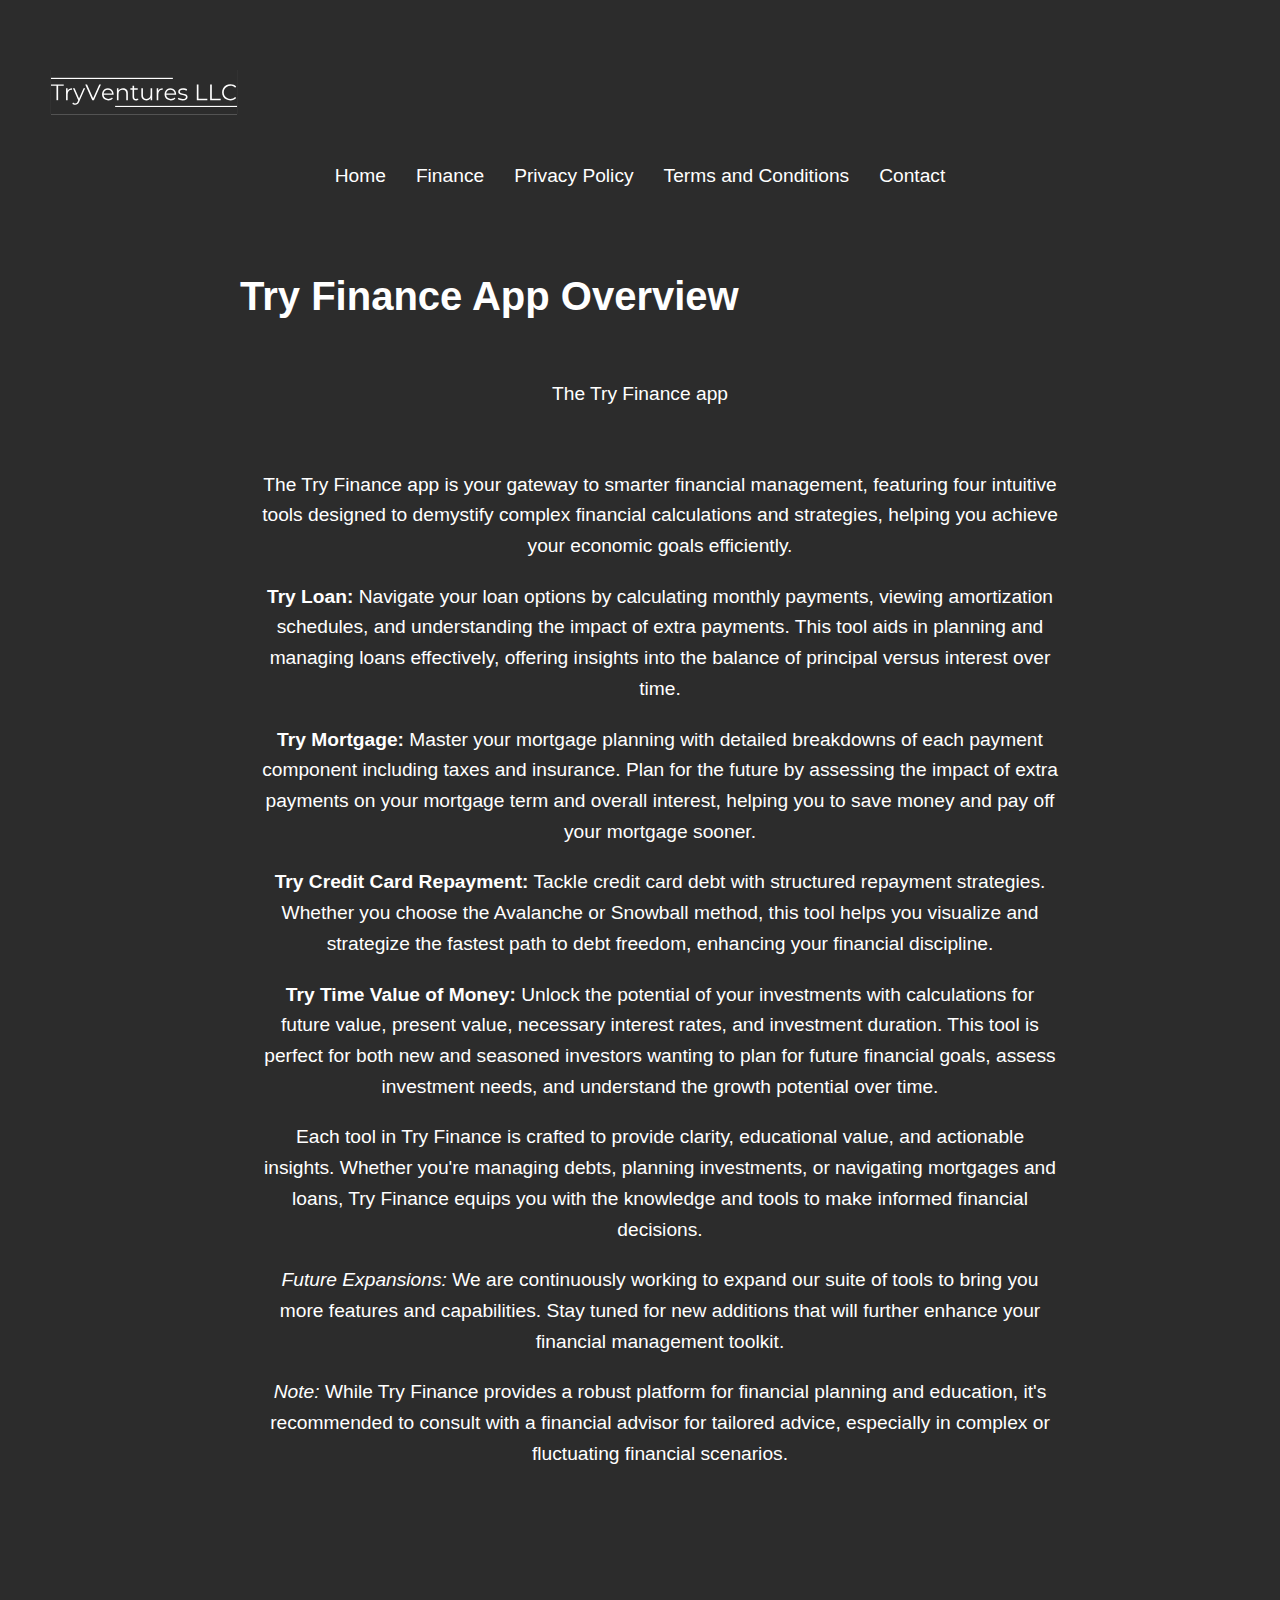
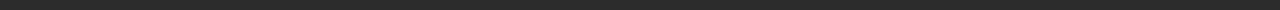
==== finance.html @ 520a4b58 "Add files via upload" ====
<!DOCTYPE html>
<html lang="en">
<head>
    <meta charset="UTF-8">
    <meta name="viewport" content="width=device-width, initial-scale=1.0">
    <title>Try Finance - Try Ventures LLC</title>
    <link rel="stylesheet" href="index.css">
</head>
<body>
    <header>
        <img src="TryVentures LLC.svg" class="logo" alt="Try Ventures LLC Logo">

        <nav>
            <a href="index.html">Home</a>
            <a href="finance.html">Finance</a>
            <a href="privacy.html">Privacy Policy</a>
            <a href="terms.html">Terms and Conditions</a>
            <a href="contact.html">Contact</a>
        </nav>
    </header>
           
    <div class="container">
        <h1>Try Finance App Overview</h1>
        <div class="finance-details">
            <p>The Try Finance app

  </nav>
  <div class="finance-details">
    <p>The Try Finance app is your gateway to smarter financial management, featuring four intuitive tools designed to demystify complex financial calculations and strategies, helping you achieve your economic goals efficiently.</p>
    <p><strong>Try Loan:</strong> Navigate your loan options by calculating monthly payments, viewing amortization schedules, and understanding the impact of extra payments. This tool aids in planning and managing loans effectively, offering insights into the balance of principal versus interest over time.</p>
    <p><strong>Try Mortgage:</strong> Master your mortgage planning with detailed breakdowns of each payment component including taxes and insurance. Plan for the future by assessing the impact of extra payments on your mortgage term and overall interest, helping you to save money and pay off your mortgage sooner.</p>
    <p><strong>Try Credit Card Repayment:</strong> Tackle credit card debt with structured repayment strategies. Whether you choose the Avalanche or Snowball method, this tool helps you visualize and strategize the fastest path to debt freedom, enhancing your financial discipline.</p>
    <p><strong>Try Time Value of Money:</strong> Unlock the potential of your investments with calculations for future value, present value, necessary interest rates, and investment duration. This tool is perfect for both new and seasoned investors wanting to plan for future financial goals, assess investment needs, and understand the growth potential over time.</p>
    <p>Each tool in Try Finance is crafted to provide clarity, educational value, and actionable insights. Whether you're managing debts, planning investments, or navigating mortgages and loans, Try Finance equips you with the knowledge and tools to make informed financial decisions.</p>
    <p><em>Future Expansions:</em> We are continuously working to expand our suite of tools to bring you more features and capabilities. Stay tuned for new additions that will further enhance your financial management toolkit.</p>
    <p><em>Note:</em> While Try Finance provides a robust platform for financial planning and education, it's recommended to consult with a financial advisor for tailored advice, especially in complex or fluctuating financial scenarios.</p>

</body>
</html>
---- index.css ----
/* General styles */
body, html {
    height: 100%;
    margin: 0;
    font-family: 'Tahoma', sans-serif;
    background-color: #2c2c2c; /* Dark grey background */
    color: #fff; /* White text color */
    scroll-behavior: smooth; /* Smooth scroll */
}

/* Navigation styles */
header {
    background-color: #2c2c2c;
    padding: 20px 0;
    position: sticky;
    top: 0;
    z-index: 1000;
}

header .logo {
    padding: 50px; /* Add padding around the image */
    height: 45px; /* Ensure the image maintains its height */
    vertical-align: middle; /* Align the image vertically in the middle */
}

header nav {
    display: flex;
    justify-content: center;
}

header nav a {
    color: #fff;
    text-decoration: none;
    margin: 0 15px;
    font-size: 1.2em;
    transition: color 0.3s ease, transform 0.3s ease; /* Smooth transition */
}

header nav a:hover {
    text-decoration: underline;
    color: #1cb41c; /* Change color on hover */
    transform: scale(1.1); /* Slight zoom effect */
}

/* Container styles */
.container {
    display: flex;
    flex-direction: column;
    justify-content: center;
    align-items: center;
    padding: 40px 20px; /* Increase padding */
    box-sizing: border-box;
    /*text-align: center;*/
}

.container > * {
    width: 100%; /* Ensure content spans full width */
    max-width: 800px; /* Limit maximum width for readability */
    text-align: left; /* Left-align text */
}

/* Heading styles */
h1 {
    font-size: 2.5em; /* Slightly larger font size */
    color: #ffffff; /* White color for the heading */
    margin-bottom: 20px; /* Add some space below the heading */
}

/* Paragraph styles finsance file */
p {
    font-size: 1.2em;
    color: #fff; /* White text color */
    margin: 0 0 20px 0; /* Add some space below the paragraph */
    line-height: 1.6; /* Improve readability */
    text-align: center;
}

address {
    font-style: normal;
    
}

/* Button styles */
button {
    background-color: #1cb41c;
    color: #fff;
    border: none;
    padding: 10px 20px;
    font-size: 1em;
    cursor: pointer;
    border-radius: 4px; /* Rounded corners */
    transition: background-color 0.3s ease, transform 0.3s ease; /* Smooth transition */
}

button:hover {
    background-color: #148c14; /* Darker green on hover */
    transform: scale(1.05); /* Slight zoom effect */
}

/* Form input styles */
input[type="text"], input[type="email"], textarea {
    width: 100%;
    padding: 10px;
    margin: 10px 0;
    border: 1px solid #ccc;
    border-radius: 4px;
    box-sizing: border-box;
    transition: border-color 0.3s ease; /* Smooth transition */
}

input[type="text"]:focus, input[type="email"]:focus, textarea:focus {
    border-color: #1cb41c; /* Green border on focus */
    outline: none; /* Remove default outline */
}

input[type="submit"] {
    background-color: #1cb41c;
    color: #fff;
    border: none;
    padding: 10px 20px;
    font-size: 1em;
    cursor: pointer;
    border-radius: 4px; /* Rounded corners */
    transition: background-color 0.3s ease, transform 0.3s ease; /* Smooth transition */
}

input[type="submit"]:hover {
    background-color: #148c14;
    transform: scale(1.05); /* Slight zoom effect */
}

/* Card styles */
.card {
    background-color: #333;
    padding: 20px;
    margin: 20px 0;
    border-radius: 8px;
    box-shadow: 0 2px 4px rgba(0, 0, 0, 0.1);
    transition: transform 0.3s ease; /* Smooth transition */
}

.card:hover {
    transform: translateY(-10px); /* Lift effect */
}

.card h2 {
    margin-top: 0;
}

.card p {
    margin-bottom: 0;
}

/* Back link styles */
.back-link a {
    color: #1cb41c; /* Cerulean blue color for the back link */
    text-decoration: none;
    transition: color 0.3s ease; /* Smooth transition */
}

.back-link a:hover {
    text-decoration: underline;
    color: #148c14; /* Darker green on hover */
}

/* Footer styles */
footer {
    background-color: #333;
    color: #fff;
    text-align: center;
    padding: 20px 0;
    position: fixed;
    width: 100%;
    bottom: 0;
}

footer a {
    color: #1cb41c;
    text-decoration: none;
    transition: color 0.3s ease; /* Smooth transition */
}

footer a:hover {
    text-decoration: underline;
    color: #148c14; /* Darker green on hover */
}

/* Responsive adjustments */
@media only screen and (max-width: 600px) {
    .container {
        padding: 20px; /* Add padding for smaller screens */
        text-align: left; /* Left-align text for mobile */
    }

    header nav {
        flex-direction: column;
        align-items: center;
    }

    header nav a {
        margin: 5px 0;
    }

    h1 {
        font-size: 2em; /* Adjust heading size for smaller screens */
    }

    p {
        font-size: 1em; /* Adjust paragraph size for smaller screens */
    }

    .back-link a {
        font-size: 0.9em; /* Adjust font size for smaller screens */
    }
}

.privacy-details, .finance-details, .terms-content {
    padding: 40px 20px; /* Add padding */
    width: 100%; /* Ensure content spans full width */
    max-width: 800px; /* Limit maximum width for readability */
    text-align: left; /* Left-align text */
}
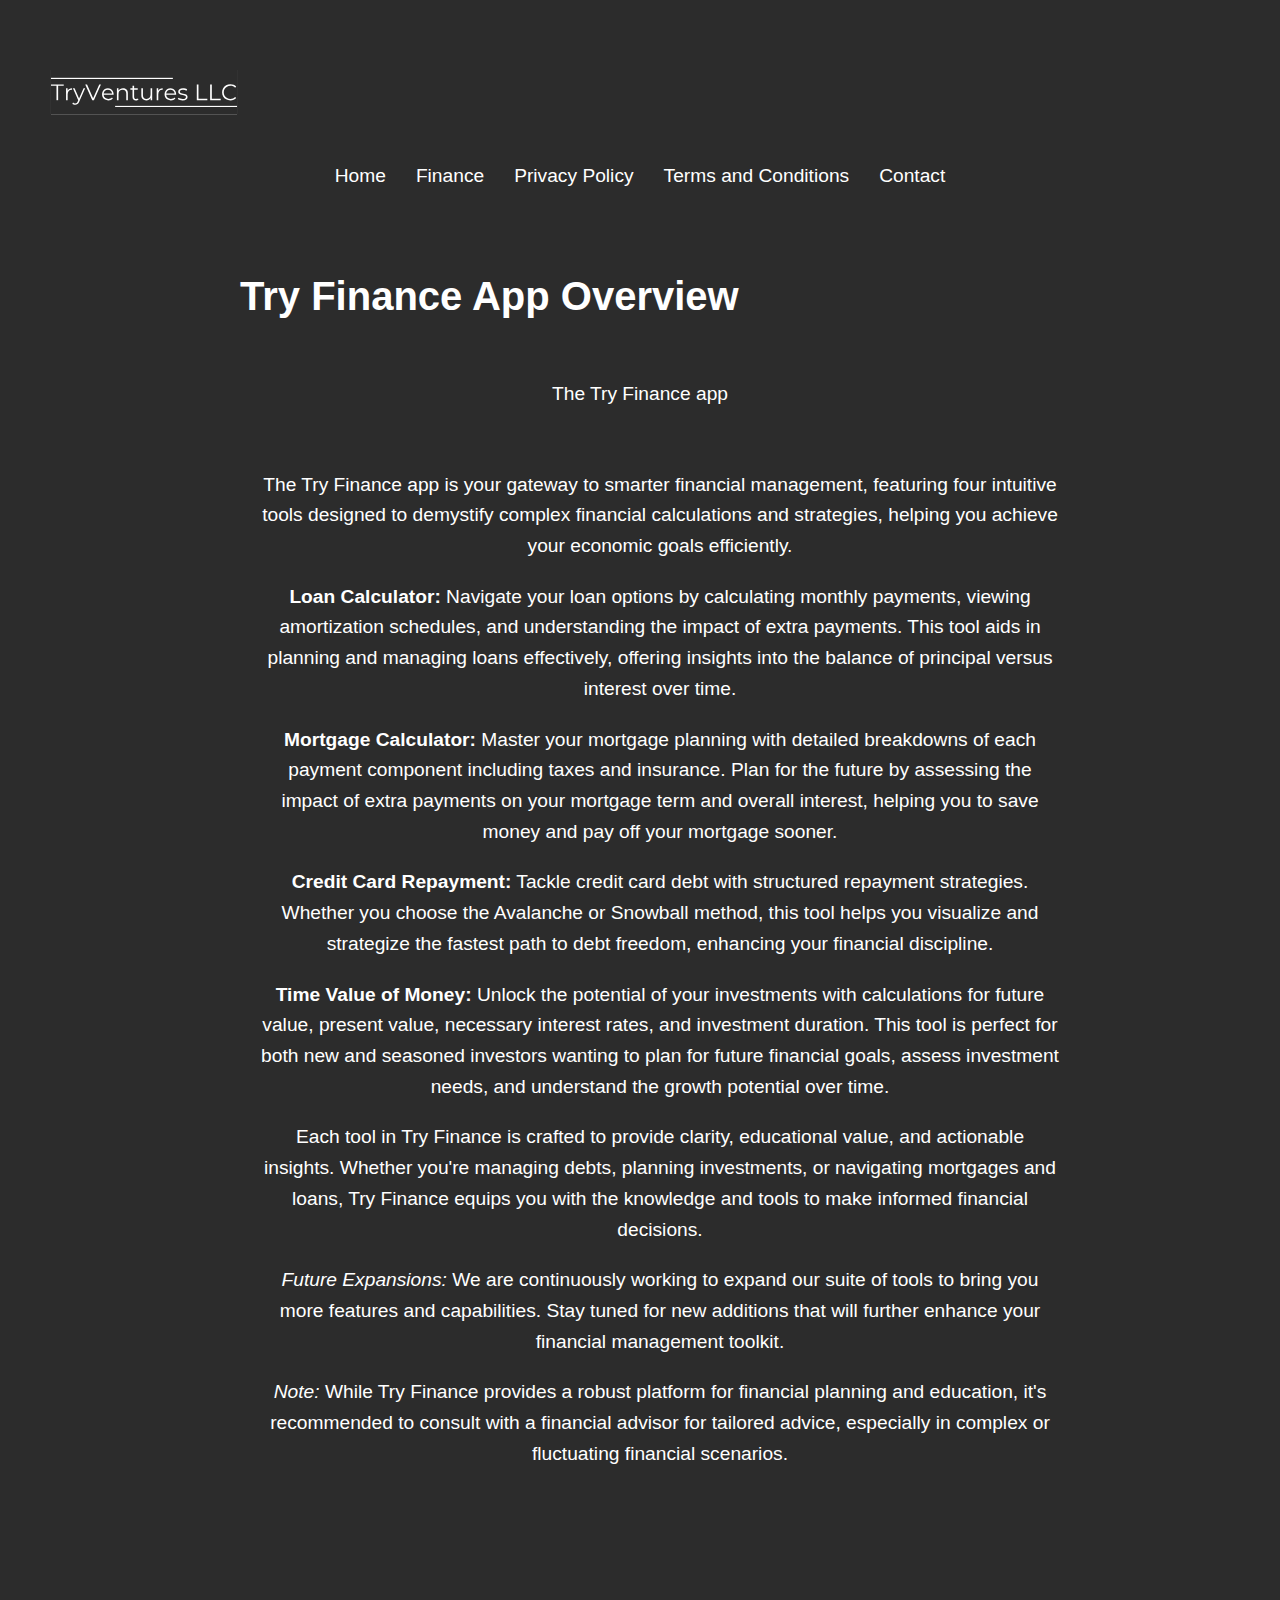
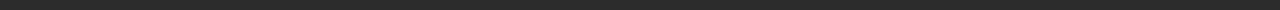
==== commit 5b95a7c0: "editing finance" ====
--- a/finance.html
+++ b/finance.html
@@ -27,10 +27,10 @@
   </nav>
   <div class="finance-details">
     <p>The Try Finance app is your gateway to smarter financial management, featuring four intuitive tools designed to demystify complex financial calculations and strategies, helping you achieve your economic goals efficiently.</p>
-    <p><strong>Try Loan:</strong> Navigate your loan options by calculating monthly payments, viewing amortization schedules, and understanding the impact of extra payments. This tool aids in planning and managing loans effectively, offering insights into the balance of principal versus interest over time.</p>
-    <p><strong>Try Mortgage:</strong> Master your mortgage planning with detailed breakdowns of each payment component including taxes and insurance. Plan for the future by assessing the impact of extra payments on your mortgage term and overall interest, helping you to save money and pay off your mortgage sooner.</p>
-    <p><strong>Try Credit Card Repayment:</strong> Tackle credit card debt with structured repayment strategies. Whether you choose the Avalanche or Snowball method, this tool helps you visualize and strategize the fastest path to debt freedom, enhancing your financial discipline.</p>
-    <p><strong>Try Time Value of Money:</strong> Unlock the potential of your investments with calculations for future value, present value, necessary interest rates, and investment duration. This tool is perfect for both new and seasoned investors wanting to plan for future financial goals, assess investment needs, and understand the growth potential over time.</p>
+    <p><strong>Loan Calculator:</strong> Navigate your loan options by calculating monthly payments, viewing amortization schedules, and understanding the impact of extra payments. This tool aids in planning and managing loans effectively, offering insights into the balance of principal versus interest over time.</p>
+    <p><strong>Mortgage Calculator:</strong> Master your mortgage planning with detailed breakdowns of each payment component including taxes and insurance. Plan for the future by assessing the impact of extra payments on your mortgage term and overall interest, helping you to save money and pay off your mortgage sooner.</p>
+    <p><strong>Credit Card Repayment:</strong> Tackle credit card debt with structured repayment strategies. Whether you choose the Avalanche or Snowball method, this tool helps you visualize and strategize the fastest path to debt freedom, enhancing your financial discipline.</p>
+    <p><strong>Time Value of Money:</strong> Unlock the potential of your investments with calculations for future value, present value, necessary interest rates, and investment duration. This tool is perfect for both new and seasoned investors wanting to plan for future financial goals, assess investment needs, and understand the growth potential over time.</p>
     <p>Each tool in Try Finance is crafted to provide clarity, educational value, and actionable insights. Whether you're managing debts, planning investments, or navigating mortgages and loans, Try Finance equips you with the knowledge and tools to make informed financial decisions.</p>
     <p><em>Future Expansions:</em> We are continuously working to expand our suite of tools to bring you more features and capabilities. Stay tuned for new additions that will further enhance your financial management toolkit.</p>
     <p><em>Note:</em> While Try Finance provides a robust platform for financial planning and education, it's recommended to consult with a financial advisor for tailored advice, especially in complex or fluctuating financial scenarios.</p>
